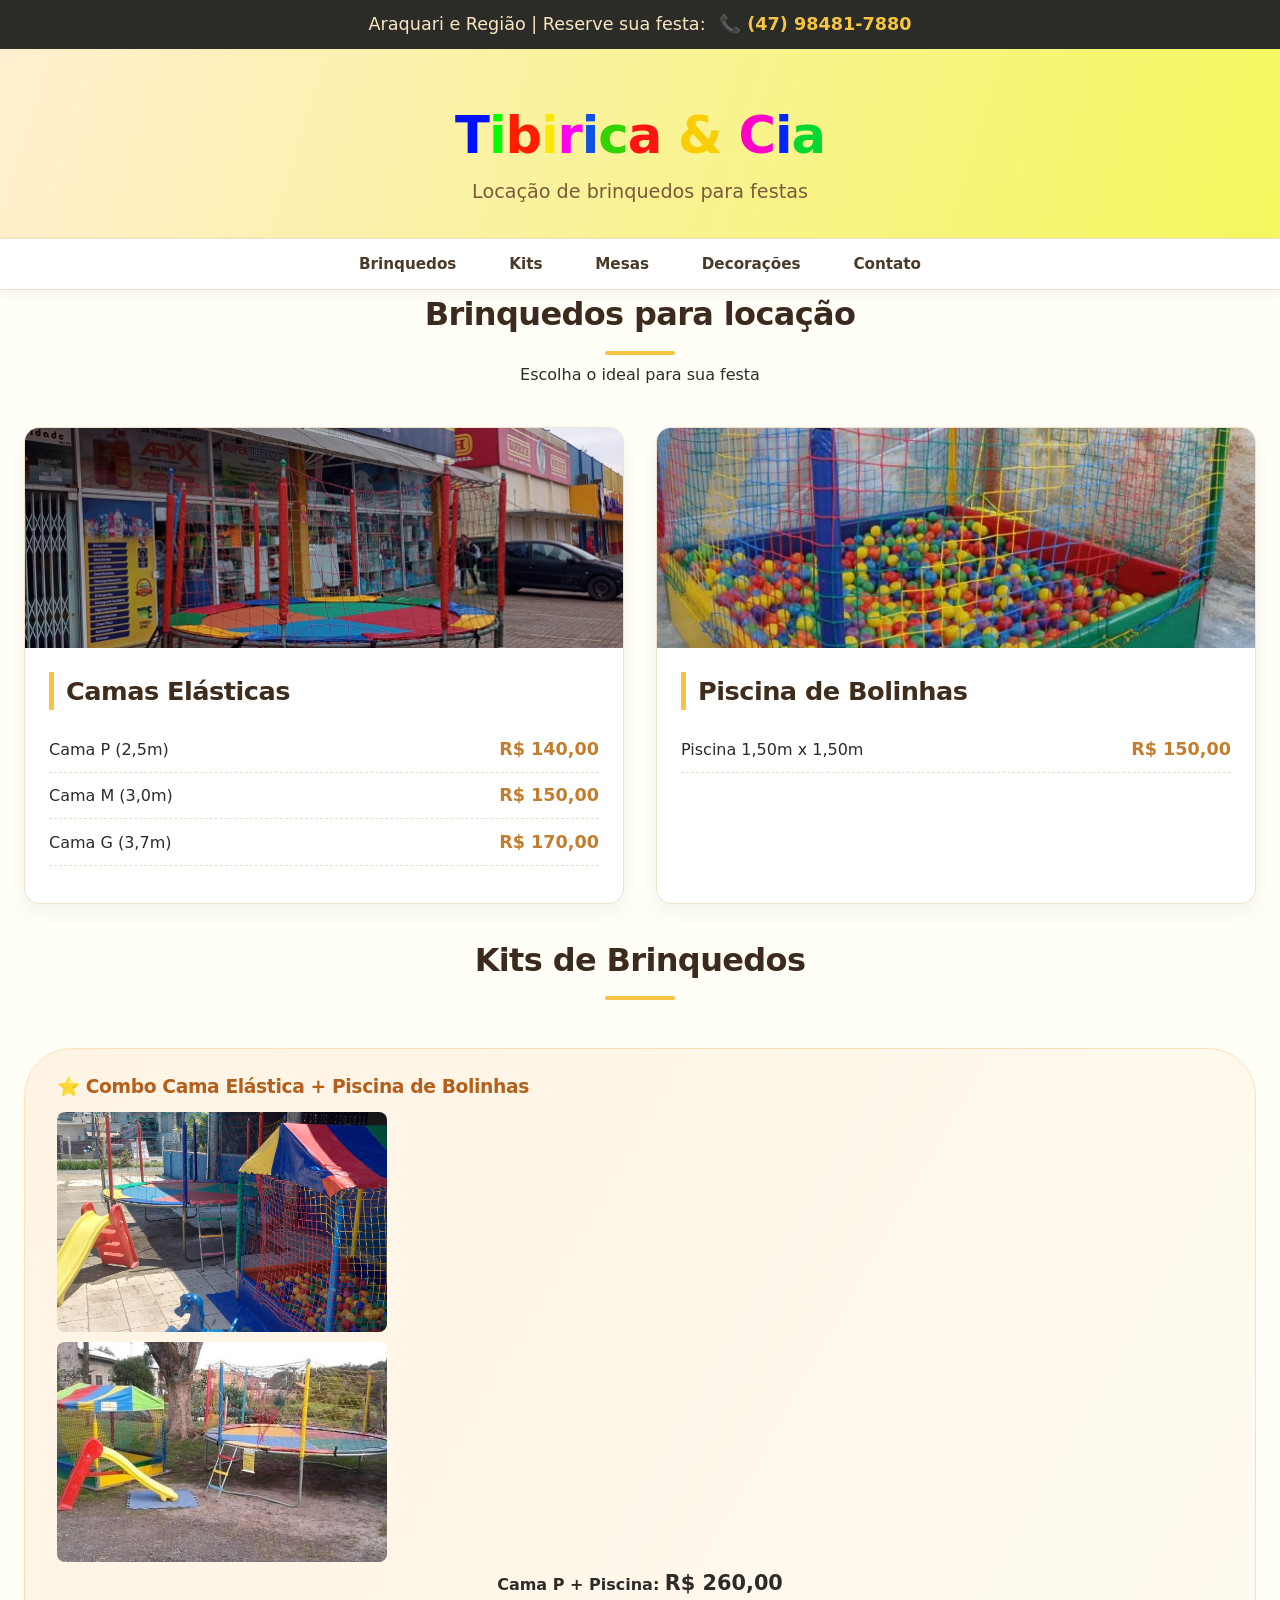
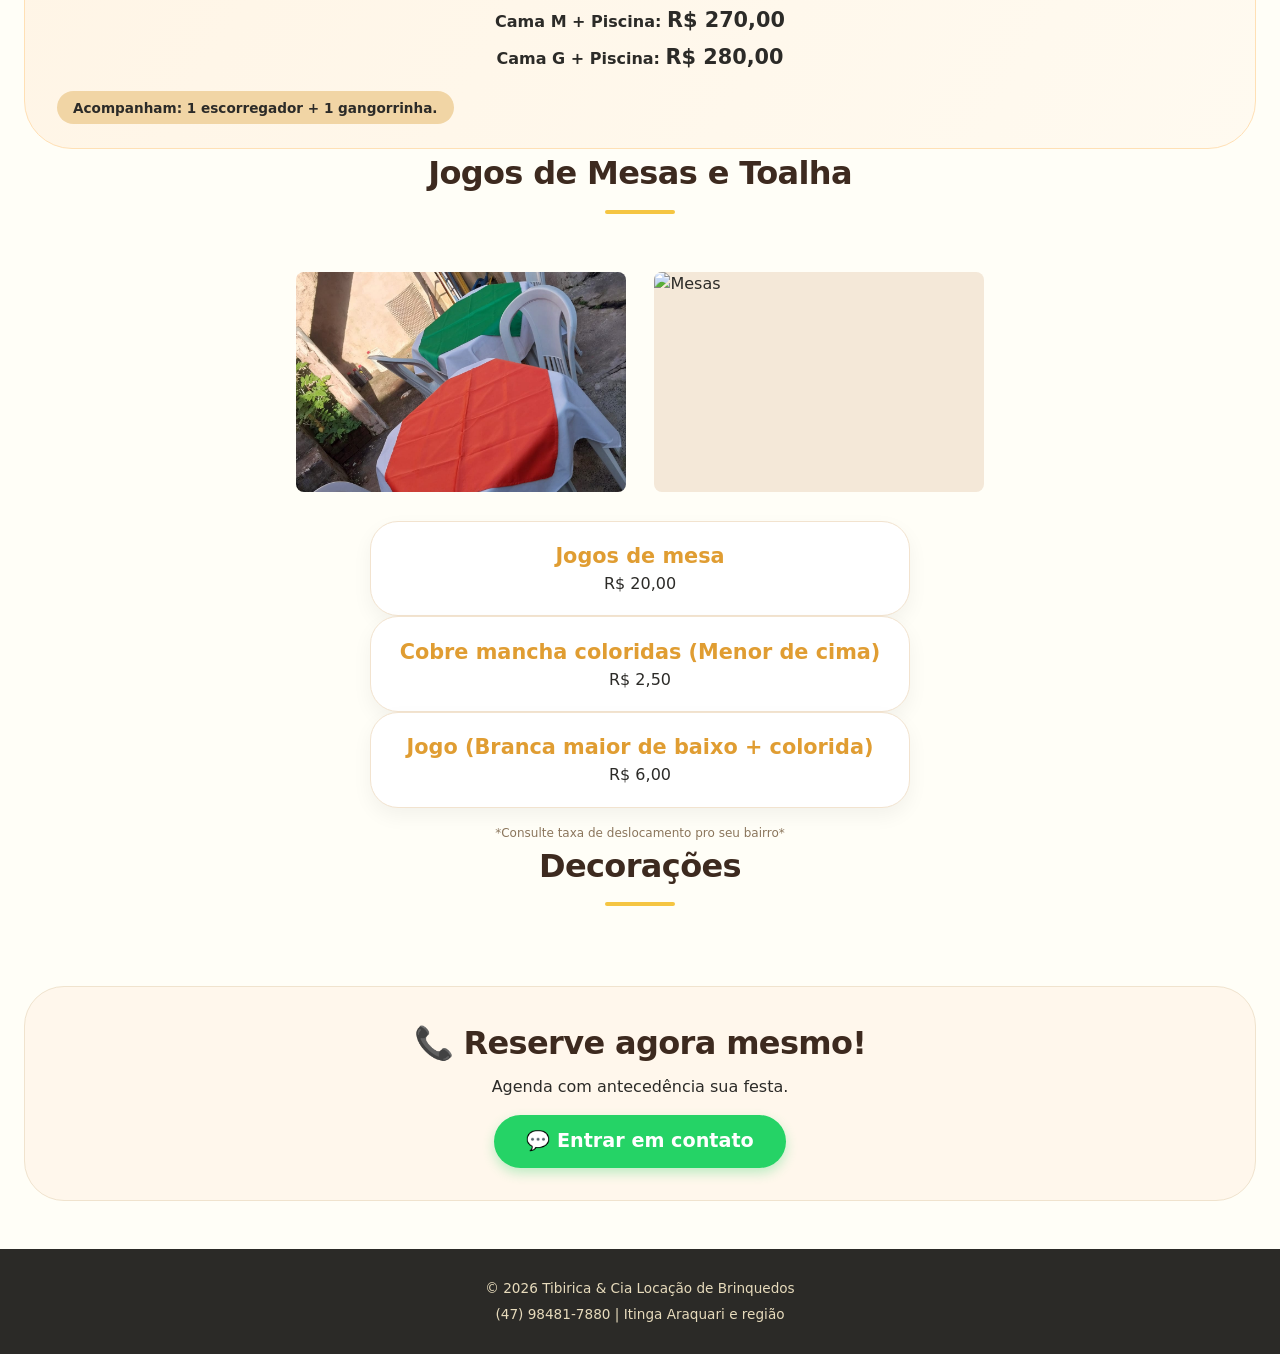
==== index.html @ ba5d0e10 "Add files via upload" ====
<!DOCTYPE html>
<html lang="pt-BR">
<head>
    <meta charset="UTF-8">
    <meta name="viewport" content="width=device-width, initial-scale=1.0, maximum-scale=1.0, user-scalable=yes">
    <title>Tibirica & Cia | Locação de Brinquedos para Festas</title>
    <link rel="stylesheet" href="./Style/style.css">
    <script src="./Script/script.js" defer></script>
</head>
<body>

<!-- BARRA DE CONTATO SUPERIOR -->
<div class="contact-strip">
    Araquari e Região | Reserve sua festa:
    <a href="https://wa.me/5547984817880?text=Olá!%20Gostaria%20de%20saber%20mais%20sobre%20a%20locação%20de%20brinquedos" target="_blank">
        📞 (47) 98481-7880
    </a>
</div>

<!-- HERO / CABEÇALHO PRINCIPAL -->
<header class="hero">
    <div class="container hero-content">
        <h1><span style="color:#0011ff">T</span><span style="color:#00ff00">i</span><span style="color:#ff1e00">b</span><span style="color:#ffe600">i</span><span style="color:#ff00f2">r</span><span style="color:#0f53e4">i</span><span style="color:#31d300">c</span><span style="color:#ff1414">a</span> <span style="color:#facd06">&</span> <span style="color:#ff00c8">C</span><span style="color:#0026ff">i</span><span style="color:#05d833">a</span></h1>
        <div class="hero-tagline">Locação de brinquedos para festas</div>
    </div>
</header>

<!-- NAVEGAÇÃO FIXA -->
<div class="sticky-nav">
    <div class="container">
        <ul class="nav-links">
            <li><a href="#brinquedos">Brinquedos</a></li>
            <li><a href="#kits">Kits</a></li>
            <li><a href="#mesas">Mesas</a></li>
            <li><a href="#decoracoes">Decorações</a></li>
            <li><a href="#contato">Contato</a></li>
        </ul>
    </div>
</div>
<main>
    <!-- SEÇÃO BRINQUEDOS (CAMAS + PISCINA) -->
    <section id="brinquedos">
        <div class="container">
            <div class="section-header">
                <h2>Brinquedos para locação</h2>
                <p>Escolha o ideal para sua festa</p>
            </div>

            <div class="grid-2cols">
                <!-- Card Camas Elásticas -->
                <div class="card">
                    <img class="card-img" src="./Img/cama_elastica01.jpeg"
                         alt="Cama elástica ilustração">
                    <div class="card-body">
                        <h3>Camas Elásticas</h3>
                        <ul class="price-list">
                            <li><span class="item-name">Cama P (2,5m)</span><span class="price">R$ 140,00</span></li>
                            <li><span class="item-name">Cama M (3,0m)</span><span class="price">R$ 150,00</span></li>
                            <li><span class="item-name">Cama G (3,7m)</span><span class="price">R$ 170,00</span></li>
                        </ul>
                    </div>
                </div>

                <!-- Card Piscina de Bolinhas -->
                <div class="card">
                    <img class="card-img" src="./Img/piscina_bolinha02.png" 
                         alt="Piscina de bolinhas">
                    <div class="card-body">
                        <h3>Piscina de Bolinhas</h3>
                        <ul class="price-list">
                            <li><span class="item-name">Piscina 1,50m x 1,50m</span><span class="price">R$ 150,00</span></li>
                        </ul>
                    </div>
                </div>
            </div>

        </div>
    </section>

    <!-- SEÇÃO KITS -->
    <section id="kits">
        <div class="container">
            <div class="section-header">
                <h2>Kits de Brinquedos</h2>
            </div>

            <div class="kit-special">
                <div class="flex-kit">
                    <div style="flex:2">

                        <h3 style="color:#b45f1b;">⭐ Combo Cama Elástica + Piscina de Bolinhas </h3>
                        <div class="kit-prices">

                            <img class="kit_img" src="./Img/kit01.jpeg" 
                         alt="Kit cama elástica e piscina de bolinhas" style="margin-top: 10px; border-radius: 8px;">
                   
                         <img class="kit_img" src="./Img/kit02.jpeg" 
                         alt="Kit cama elástica e piscina de bolinhas" style="margin-top: 10px; border-radius: 8px;">
                         <div style="flex:1; text-align: center;">


                            <p> Cama P + Piscina:</strong> <span style="font-size: 1.3rem;">R$ 260,00</p>
                            <p> Cama M + Piscina:</strong> <span style="font-size: 1.3rem;">R$ 270,00</p>
                            <p> Cama G + Piscina:</strong> <span style="font-size: 1.3rem;">R$ 280,00</p>
                        </div>
                        <div class="bonus-text" style="margin-top: 12px;">
                            Acompanham: 1 escorregador + 1 gangorrinha.
                        </div>

                    </div>
                </div>
            </div>
    </section>

    <!-- Jogos de mesa -->
     <section id="mesas">
        <div class="container">
            <div class="section-header">
                <h2> Jogos de Mesas e Toalha</h2>
            </div>
            <div class="deco-grid">
                 <img class="kit_img" src="./Img/mesa01.jpeg" 
                         alt="Mesas" style="margin-top: 10px; border-radius: 8px;">
                 <img class="kit_img" src="./Img/mesa00.png" 
                         alt="Mesas" style="margin-top: 10px; border-radius: 8px;">
<hr.>
                <div class="deco-card"><span>Jogos de mesa</span><br>R$ 20,00</div>
                <div class="deco-card"><span>Cobre mancha coloridas (Menor de cima)</span><br>R$ 2,50</div>
                <div class="deco-card"><span>Jogo (Branca maior de baixo + colorida)</span><br>R$ 6,00</div>

            </div>
            <div class="small-note" style="text-align: center; margin-top: 1rem;">*Consulte taxa de deslocamento pro seu bairro*</div>
        </div>
    </section>

    <!-- SEÇÃO DECORAÇÕES -->
    <section id="decoracoes">
        <div class="container">
            <div class="section-header">
                <h2> Decorações</h2>

            </div>
            <div class="deco-grid">


    </section>

    <!-- SEÇÃO CONTATO E WHATSAPP -->


    <section id="contato">
        <div class="container">
            <div class="contact-section">
                <h2 style="margin-bottom: 0.5rem;">📞 Reserve agora mesmo!</h2>
                <p>Agenda com antecedência sua festa.</p>
                <a href="https://wa.me/5547984817880?text=Olá!%20Gostaria%20de%20um%20orçamento%20para%20locação%20de%20brinquedos%20(Tibirica%20%26%20Cia)" class="whatsapp-btn" target="_blank">
                    💬 Entrar em contato
                </a>
            </div>
        </div>
    </section>
</main>

<footer>
    <p>© 2026 Tibirica & Cia Locação de Brinquedos</p>
    <p style="margin-top: 6px;"> (47) 98481-7880 |  Itinga Araquari e região</p>
</footer>

</body>
</html>
---- Style/style.css ----
/* ========== RESET & BASE ========== */
        * {
            margin: 0;
            padding: 0;
            box-sizing: border-box;
        }

        body {
            font-family: 'Segoe UI', 'Poppins', system-ui, -apple-system, 'Roboto', sans-serif;
            background-color: #fffef7;
            color: #2c2b28;
            line-height: 1.5;
            scroll-behavior: smooth;
        }

        /* ========== VARIÁVEIS ========== */
        :root {
            --primary: #f5c542;
            --primary-dark: #e0b02e;
            --primary-soft: #fff1cf;
            --text-dark: #2e241f;
            --text-muted: #5c4e3d;
            --bg-card: #ffffff;
            --border-light: #f0e3ce;
            --shadow-sm: 0 8px 20px rgba(0, 0, 0, 0.05);
            --shadow-hover: 0 20px 30px -12px rgba(0, 0, 0, 0.15);
            --transition: all 0.25s ease;
        }

        /* ========== TYPOGRAPHY ========== */
        h1, h2, h3 {
            font-weight: 700;
            letter-spacing: -0.02em;
        }

        h1 {
            font-size: 3rem;
            margin-bottom: 0.5rem;
        }

        h2 {
            font-size: 2rem;
            color: #3d2a1f;
            margin-bottom: 1.5rem;
            position: relative;
            display: inline-block;
        }

        .section-header {
            text-align: center;
            margin-bottom: 2.5rem;
        }

        .section-header h2 {
            margin-bottom: 0.5rem;
        }

        .section-header h2::after {
            content: '';
            display: block;
            width: 70px;
            height: 4px;
            background: var(--primary);
            margin: 0.8rem auto 0;
            border-radius: 4px;
        }

        /* ========== LAYOUT ========== */
        .container {
            max-width: 1280px;
            margin: 0 auto;
            padding: 0 24px;
        }

        /* ========== HEADER ========== */
        .hero {
            background: linear-gradient(107deg, #ffefcf 0%, #f4f75d 100%);
            padding: 3rem 0 2rem;
            border-bottom: 1px solid var(--border-light);
            text-align: center;
        }

        .hero-content h1 {
            font-size: 3.2rem;
            margin-bottom: 0.25rem;
        }

        .hero-tagline {
            font-size: 1.2rem;
            color: #7a5a3a;
            font-weight: 500;
            margin-top: 0.25rem;
        }

        .contact-strip {
            background: #2b2b28;
            color: #f9e7c2;
            padding: 0.7rem 0;
            text-align: center;
            font-weight: 500;
            font-size: 1.1rem;
        }

        .contact-strip a {
            color: var(--primary);
            text-decoration: none;
            font-weight: bold;
            margin-left: 8px;
        }

        .contact-strip a:hover {
            text-decoration: underline;
        }

        /* ========== NAVEGATION ========== */
        .sticky-nav {
            position: sticky;
            top: 0;
            z-index: 1000;
            background: white;
            box-shadow: 0 4px 12px rgba(0, 0, 0, 0.05);
            border-bottom: 1px solid var(--border-light);
        }

        .nav-links {
            display: flex;
            justify-content: center;
            flex-wrap: wrap;
            gap: 0.5rem;
            list-style: none;
            padding: 0.8rem 0;
        }

        .nav-links a {
            text-decoration: none;
            font-weight: 600;
            padding: 0.5rem 1.4rem;
            border-radius: 40px;
            background: transparent;
            color: #4a3a2a;
            transition: var(--transition);
            font-size: 0.95rem;
        }

        .nav-links a:hover {
            background: var(--primary-soft);
            color: #a85f1a;
        }

        /* ========== CARDS E GRIDS ========== */
        .grid-2cols {
            display: grid;
            grid-template-columns: repeat(auto-fit, minmax(320px, 1fr));
            gap: 2rem;
            margin-bottom: 2rem;
        }

        .card {
            background: var(--bg-card);
            border-radius: 15px;
            overflow: hidden;
            box-shadow: var(--shadow-sm);
            transition: var(--transition);
            border: 1px solid var(--border-light);
        }

        .card:hover {
            transform: translateY(-5px);
            box-shadow: var(--shadow-hover);
        }

        .card-img {
            width: 100%;
            height: 220px;
            object-fit: cover;
            background: #f4e8d8;
            display: block;
        }
            .kit_img {
            width: 330px;
            height: 220px;
            object-fit: cover;
            background: #f4e8d8;
            display: block;
        }

        .card-body {
            padding: 1.5rem;
        }

        .card-body h3 {
            font-size: 1.6rem;
            margin-bottom: 1rem;
            color: #3f2c1c;
            border-left: 5px solid var(--primary);
            padding-left: 12px;
        }

        .price-list {
            list-style: none;
            margin: 1rem 0 0.8rem;
        }

        .price-list li {
            display: flex;
            justify-content: space-between;
            align-items: baseline;
            padding: 0.6rem 0;
            border-bottom: 1px dashed #eedfcb;
            font-weight: 500;
        }

        .price-list .item-name {
            font-size: 1rem;
        }

        .price-list .price {
            font-weight: 700;
            color: #c27e2e;
            font-size: 1.1rem;
        }

        .badge-kit {
            background: #fef0db;
            padding: 0.8rem;
            border-radius: 20px;
            margin-top: 1rem;
            font-size: 0.9rem;
            color: #aa6f2c;
            font-weight: 600;
            text-align: center;
            border-left: 3px solid var(--primary);
        }

        .small-note {
            font-size: 0.75rem;
            color: #8b765c;
            margin-top: 0.5rem;
            text-align: center;
        }

        .table-accessory {
            background: #fef9ef;
            border-radius: 24px;
            padding: 1rem 1.5rem;
            margin-top: 1rem;
        }

        .accessory-item {
            display: flex;
            justify-content: space-between;
            padding: 0.5rem 0;
        }

        hr {
            margin: 1rem 0;
            border-color: #f0e2cf;
        }

        /* seção de decoração */
        .deco-grid {
            display: flex;
            flex-wrap: wrap;
            gap: 1.8rem;
            justify-content: center;
        }
        .deco-card {
            background: white;
            border-radius: 28px;
            padding: 1.2rem 1.8rem;
            flex: 1;
            min-width: 200px;
            box-shadow: var(--shadow-sm);
            border: 1px solid #f2e3cf;
            text-align: center;
        }
        .deco-card span {
            font-weight: 700;
            font-size: 1.3rem;
            color: #e09d32;
        }

        /* ========== SEÇÃO KIT DESTAQUE ========== */
        .kit-special {
            background: linear-gradient(120deg, #fff4e4, #fffaf0);
            border-radius: 48px;
            padding: 1.5rem 2rem;
            margin-top: 1rem;
            border: 1px solid #ffe0b5;
        }

        .flex-kit {
            display: flex;
            flex-wrap: wrap;
            justify-content: space-between;
            align-items: center;
            gap: 1rem;
        }

        .kit-prices p {
            font-weight: 600;
            margin: 6px 0;
        }

        .bonus-text {
            background: #f1d5a5;
            border-radius: 40px;
            padding: 0.4rem 1rem;
            display: inline-block;
            font-weight: 600;
            font-size: 0.85rem;
        }

        /* ========== CONTATO ========== */
        .contact-section {
            background: #fff7ec;
            border-radius: 40px;
            padding: 2rem;
            text-align: center;
            margin-top: 2rem;
            margin-bottom: 2rem;
            border: 1px solid var(--border-light);
        }
        .whatsapp-btn {
            display: inline-flex;
            align-items: center;
            gap: 12px;
            background: #25D366;
            color: white;
            padding: 12px 32px;
            border-radius: 60px;
            text-decoration: none;
            font-weight: bold;
            font-size: 1.2rem;
            margin-top: 1rem;
            transition: 0.2s;
            box-shadow: 0 5px 12px rgba(37,211,102,0.3);
        }
        .whatsapp-btn:hover {
            background: #1da85c;
            transform: scale(1.02);
        }
        /* ========== FOOTER ========== */
        footer {
            background: #2b2a27;
            color: #e7dbbc;
            text-align: center;
            padding: 1.8rem;
            margin-top: 3rem;
            font-size: 0.85rem;
        }

        /* ========== RESPONSIVO ========== */
        @media (max-width: 760px) {
            .hero-content h1 {
                font-size: 2.2rem;
            }
            .container {
                padding: 0 18px;
            }
            .nav-links a {
                padding: 0.4rem 1rem;
                font-size: 0.85rem;
            }
            .card-body h3 {
                font-size: 1.4rem;
            }
            .flex-kit {
                flex-direction: column;
                align-items: flex-start;
            }
        }
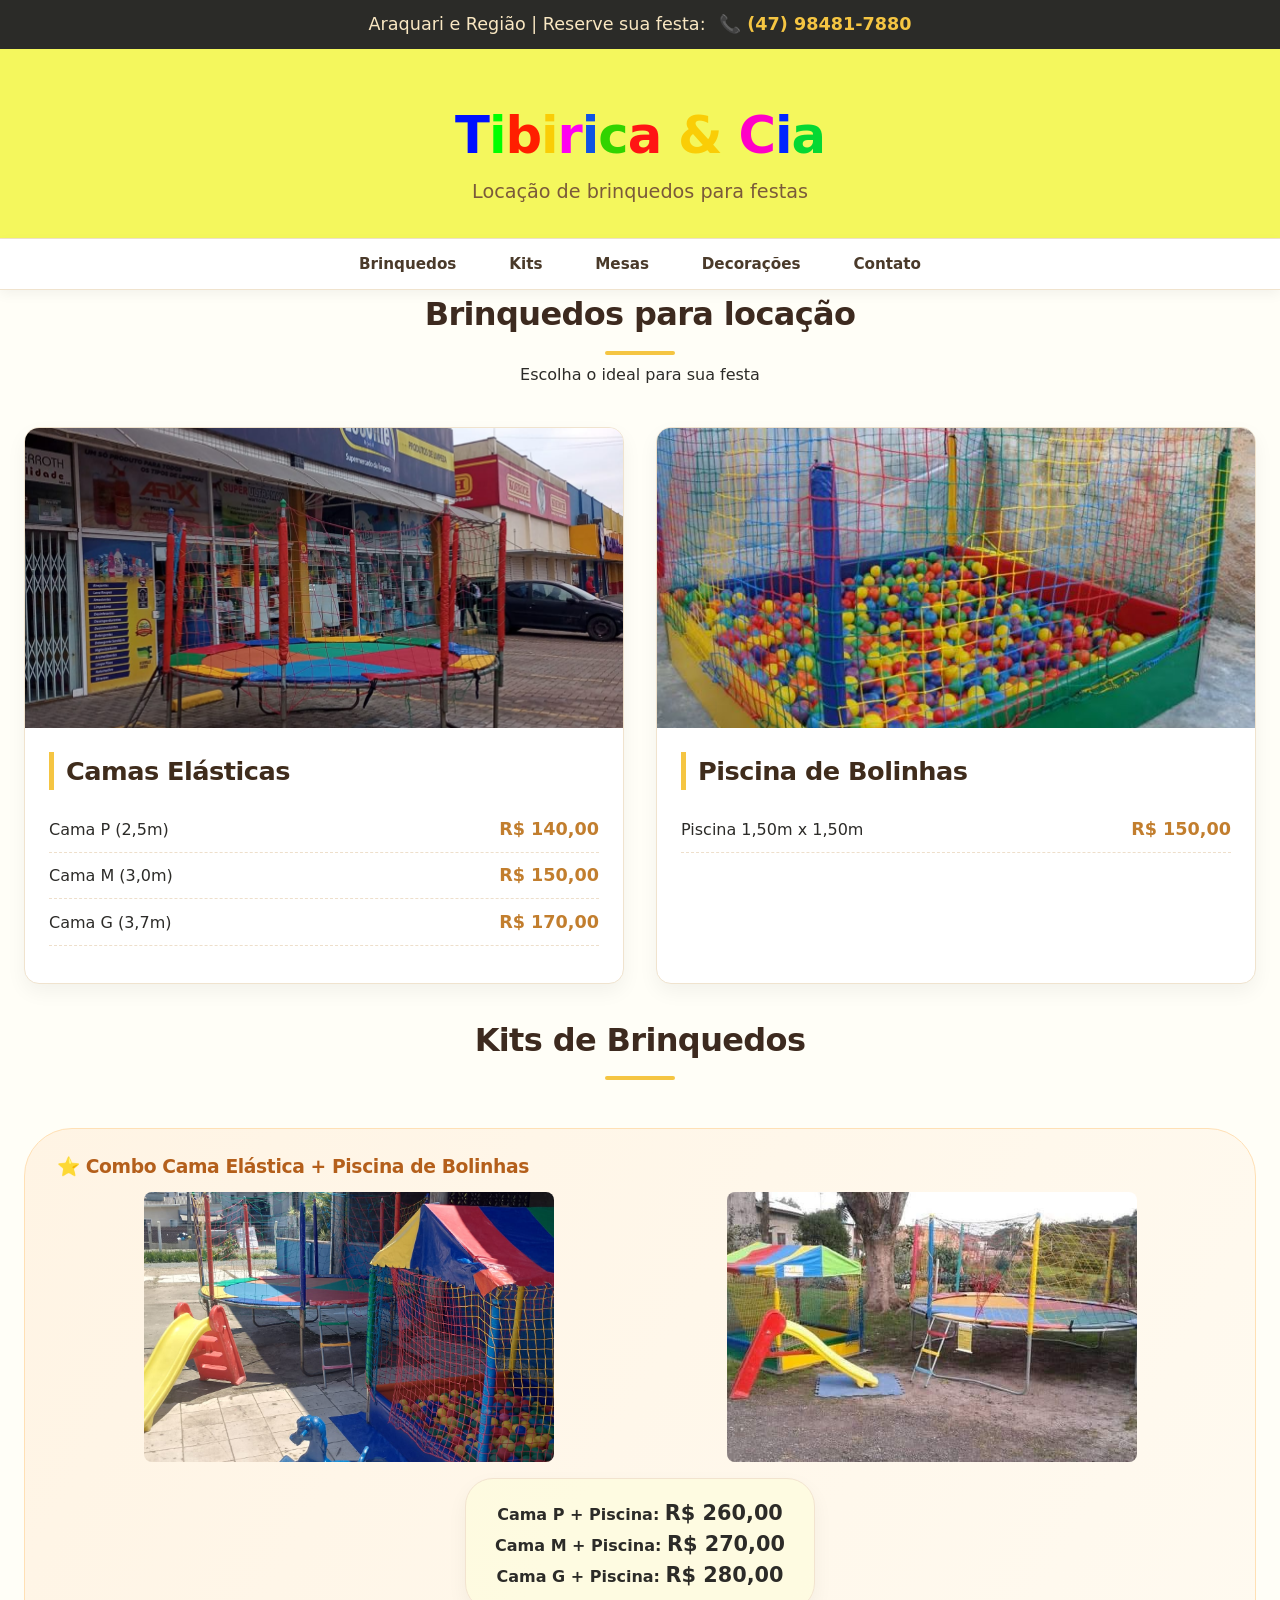
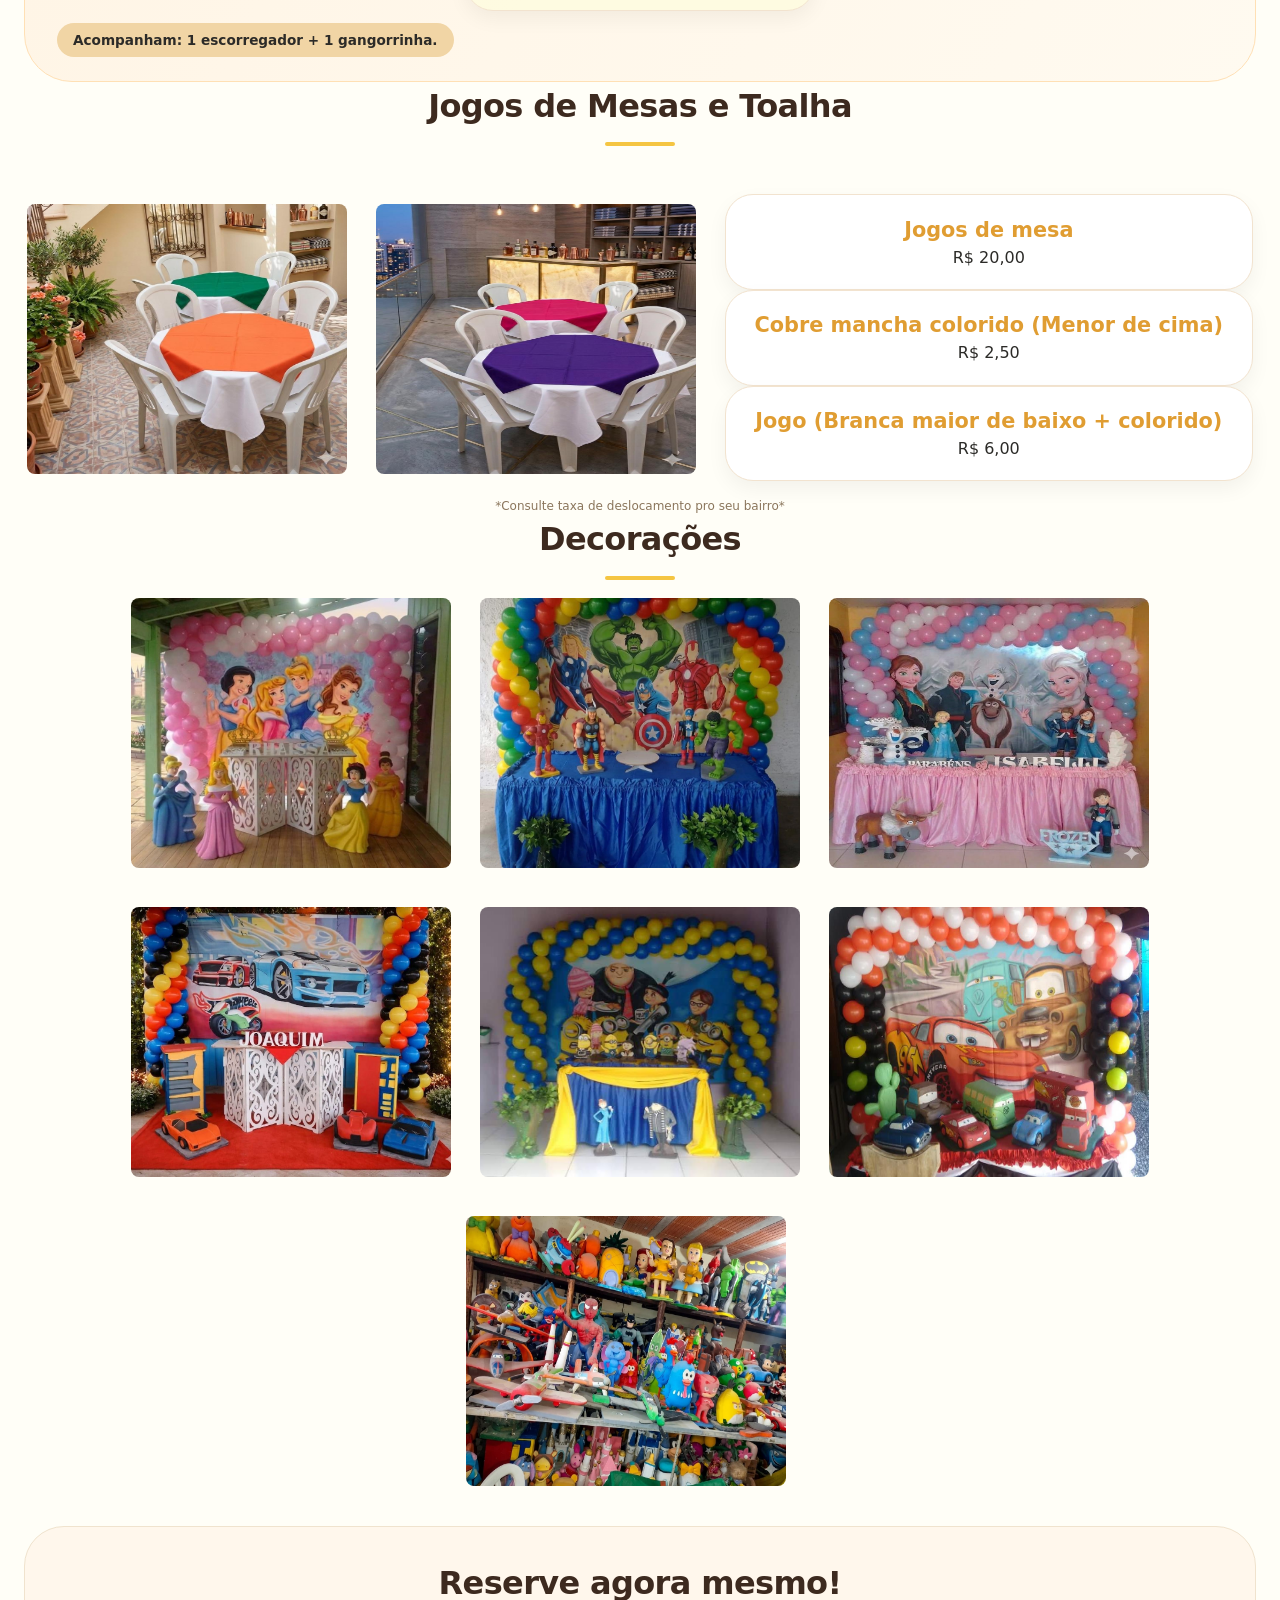
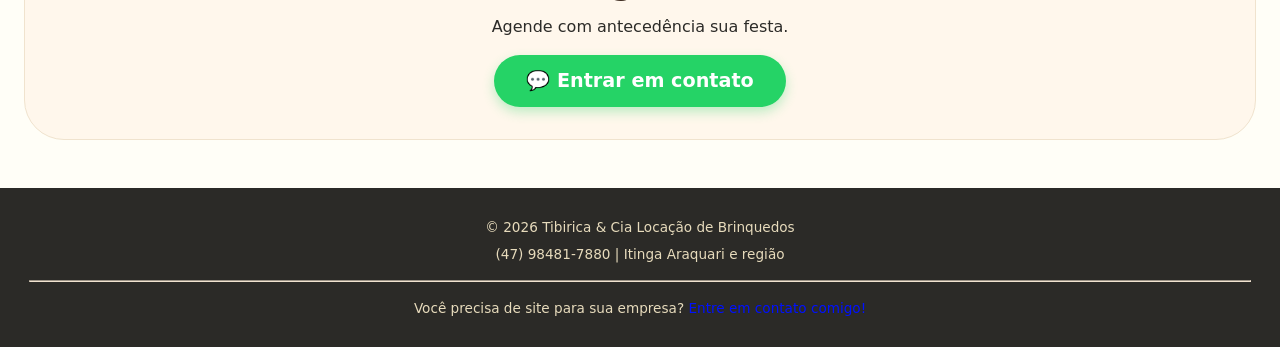
==== commit 462fe7b5: "Add files via upload" ====
--- a/index.html
+++ b/index.html
@@ -20,7 +20,7 @@
 <!-- HERO / CABEÇALHO PRINCIPAL -->
 <header class="hero">
     <div class="container hero-content">
-        <h1><span style="color:#0011ff">T</span><span style="color:#00ff00">i</span><span style="color:#ff1e00">b</span><span style="color:#ffe600">i</span><span style="color:#ff00f2">r</span><span style="color:#0f53e4">i</span><span style="color:#31d300">c</span><span style="color:#ff1414">a</span> <span style="color:#facd06">&</span> <span style="color:#ff00c8">C</span><span style="color:#0026ff">i</span><span style="color:#05d833">a</span></h1>
+        <h1><span style="color:#0011ff">T</span><span style="color:#00ff00">i</span><span style="color:#ff1e00">b</span><span style="color:#facd06">i</span><span style="color:#ff00f2">r</span><span style="color:#0f53e4">i</span><span style="color:#31d300">c</span><span style="color:#ff1414">a</span> <span style="color:#facd06">&</span> <span style="color:#ff00c8">C</span><span style="color:#0026ff">i</span><span style="color:#05d833">a</span></h1>
         <div class="hero-tagline">Locação de brinquedos para festas</div>
     </div>
 </header>
@@ -38,7 +38,7 @@
     </div>
 </div>
 <main>
-    <!-- SEÇÃO BRINQUEDOS (CAMAS + PISCINA) -->
+    <!-- SEÇÃO BRINQUEDOS (CAMAS) -->
     <section id="brinquedos">
         <div class="container">
             <div class="section-header">
@@ -91,17 +91,17 @@
                         <h3 style="color:#b45f1b;">⭐ Combo Cama Elástica + Piscina de Bolinhas </h3>
                         <div class="kit-prices">
 
-                            <img class="kit_img" src="./Img/kit01.jpeg" 
+                            <img class="kit_img2" src="./Img/kit01.jpeg" 
                          alt="Kit cama elástica e piscina de bolinhas" style="margin-top: 10px; border-radius: 8px;">
-                   
-                         <img class="kit_img" src="./Img/kit02.jpeg" 
+                         
+                         <img class="kit_img2" src="./Img/kit02.jpeg" 
                          alt="Kit cama elástica e piscina de bolinhas" style="margin-top: 10px; border-radius: 8px;">
-                         <div style="flex:1; text-align: center;">
+                        
 
 
-                            <p> Cama P + Piscina:</strong> <span style="font-size: 1.3rem;">R$ 260,00</p>
-                            <p> Cama M + Piscina:</strong> <span style="font-size: 1.3rem;">R$ 270,00</p>
-                            <p> Cama G + Piscina:</strong> <span style="font-size: 1.3rem;">R$ 280,00</p>
+                        <div class="deco-card2"> <p> Cama P + Piscina:</strong> <span style="font-size: 1.3rem;">R$ 260,00</p>
+                        <p> Cama M + Piscina:</strong> <span style="font-size: 1.3rem;">R$ 270,00</p>
+                        <p> Cama G + Piscina:</strong> <span style="font-size: 1.3rem;">R$ 280,00</p></div>
                         </div>
                         <div class="bonus-text" style="margin-top: 12px;">
                             Acompanham: 1 escorregador + 1 gangorrinha.
@@ -119,14 +119,15 @@
                 <h2> Jogos de Mesas e Toalha</h2>
             </div>
             <div class="deco-grid">
-                 <img class="kit_img" src="./Img/mesa01.jpeg" 
+
+                 <img class="kit_img" src="./Img/mesa03.jpeg" 
                          alt="Mesas" style="margin-top: 10px; border-radius: 8px;">
-                 <img class="kit_img" src="./Img/mesa00.png" 
+                 <img class="kit_img" src="./Img/mesa04.jpeg" 
                          alt="Mesas" style="margin-top: 10px; border-radius: 8px;">
 <hr.>
                 <div class="deco-card"><span>Jogos de mesa</span><br>R$ 20,00</div>
-                <div class="deco-card"><span>Cobre mancha coloridas (Menor de cima)</span><br>R$ 2,50</div>
-                <div class="deco-card"><span>Jogo (Branca maior de baixo + colorida)</span><br>R$ 6,00</div>
+                <div class="deco-card"><span>Cobre mancha colorido (Menor de cima)</span><br>R$ 2,50</div>
+                <div class="deco-card"><span>Jogo (Branca maior de baixo + colorido)</span><br>R$ 6,00</div>
 
             </div>
             <div class="small-note" style="text-align: center; margin-top: 1rem;">*Consulte taxa de deslocamento pro seu bairro*</div>
@@ -138,6 +139,25 @@
         <div class="container">
             <div class="section-header">
                 <h2> Decorações</h2>
+
+            <div class="deco-grid">
+                 <img class="kit_img" src="./Img/decoracao01.jpeg" 
+                         alt="decoracao" style="margin-top: 10px; border-radius: 8px;">
+                 <img class="kit_img" src="./Img/decoracao02.jpeg" 
+                         alt="decoracao" style="margin-top: 10px; border-radius: 8px;">
+                <img class="kit_img" src="./Img/decoracao03.jpeg" 
+                         alt="decoracao" style="margin-top: 10px; border-radius: 8px;">
+                <img class="kit_img" src="./Img/decoracao04.jpeg" 
+                         alt="decoracao" style="margin-top: 10px; border-radius: 8px;">
+                <img class="kit_img" src="./Img/decoracao05.jpeg" 
+                         alt="decoracao" style="margin-top: 10px; border-radius: 8px;">
+                <img class="kit_img" src="./Img/decoracao07.jpeg" 
+                         alt="decoracao" style="margin-top: 10px; border-radius: 8px;">
+                <img class="kit_img" src="./Img/decoracao06.jpeg" 
+                         alt="decoracao" style="margin-top: 10px; border-radius: 8px;">
+                         
+                         
+<hr.>
 
             </div>
             <div class="deco-grid">
@@ -151,8 +171,8 @@
     <section id="contato">
         <div class="container">
             <div class="contact-section">
-                <h2 style="margin-bottom: 0.5rem;">📞 Reserve agora mesmo!</h2>
-                <p>Agenda com antecedência sua festa.</p>
+                <h2 style="margin-bottom: 0.5rem;"> Reserve agora mesmo!</h2>
+                <p>Agende com antecedência sua festa.</p>
                 <a href="https://wa.me/5547984817880?text=Olá!%20Gostaria%20de%20um%20orçamento%20para%20locação%20de%20brinquedos%20(Tibirica%20%26%20Cia)" class="whatsapp-btn" target="_blank">
                     💬 Entrar em contato
                 </a>
@@ -164,6 +184,8 @@
 <footer>
     <p>© 2026 Tibirica & Cia Locação de Brinquedos</p>
     <p style="margin-top: 6px;"> (47) 98481-7880 |  Itinga Araquari e região</p>
+    <hr>
+    <p style="margin-top: 6px;"> Você precisa de site para sua empresa? <a href="https://www.linkedin.com/in/davi-santana-0770b8406" target="_blank" style="color: #0011ff; text-decoration: none;">Entre em contato comigo!</a></p> 
 </footer>
 
 </body>
--- a/Style/style.css
+++ b/Style/style.css
@@ -75,7 +75,7 @@
 
         /* ========== HEADER ========== */
         .hero {
-            background: linear-gradient(107deg, #ffefcf 0%, #f4f75d 100%);
+            background: linear-gradient(107deg, #f4f75d 0%, #f4f75d 100%);
             padding: 3rem 0 2rem;
             border-bottom: 1px solid var(--border-light);
             text-align: center;
@@ -172,19 +172,36 @@
 
         .card-img {
             width: 100%;
-            height: 220px;
+            height: 300px;
             object-fit: cover;
             background: #f4e8d8;
             display: block;
         }
             .kit_img {
-            width: 330px;
-            height: 220px;
+            width: 320px;
+            height: 270px;
+            background: #f4e8d8;
+
+        }
+
+            .kit_img2  {
+            width: 320px;
+            height: 270px;
+            background: #f4e8d8;
             object-fit: cover;
             background: #f4e8d8;
             display: block;
         }
-
+@media (max-width: 760px) {
+             .kit_img2 {
+            width: 200px;
+            height: 80%;
+        }
+    .kit_img {
+            width: 160px;
+            height: 160px;
+        }
+    }
         .card-body {
             padding: 1.5rem;
         }
@@ -264,6 +281,7 @@
             flex-wrap: wrap;
             gap: 1.8rem;
             justify-content: center;
+            position: relative;
         }
         .deco-card {
             background: white;
@@ -275,6 +293,18 @@
             border: 1px solid #f2e3cf;
             text-align: center;
         }
+   .deco-card2 {
+        background: rgba(254, 255, 217, 0.521);
+        border-radius: 28px;
+        padding: 1.2rem 1.8rem;
+        width: fit-content;
+        margin: 1rem auto 0;
+        box-shadow: var(--shadow-sm);
+        border: 1px solid #f2e3cf;
+        text-align: center;
+        grid-column: 1 / -1;
+        }
+
         .deco-card span {
             font-weight: 700;
             font-size: 1.3rem;
@@ -295,12 +325,26 @@
             flex-wrap: wrap;
             justify-content: space-between;
             align-items: center;
-            gap: 1rem;
+        }
+
+        .kit-prices {
+            display: grid;
+            grid-template-columns: repeat(2, 3fr);
+            justify-items: center;
+            align-items: center;
+            width: 100%;
+        }
+
+        .kit-prices img {
+            width: 100%;
+            max-width: 410px;
         }
 
         .kit-prices p {
+            grid-column: 1 / -1;
             font-weight: 600;
-            margin: 6px 0;
+
+            text-align: center;
         }
 
         .bonus-text {
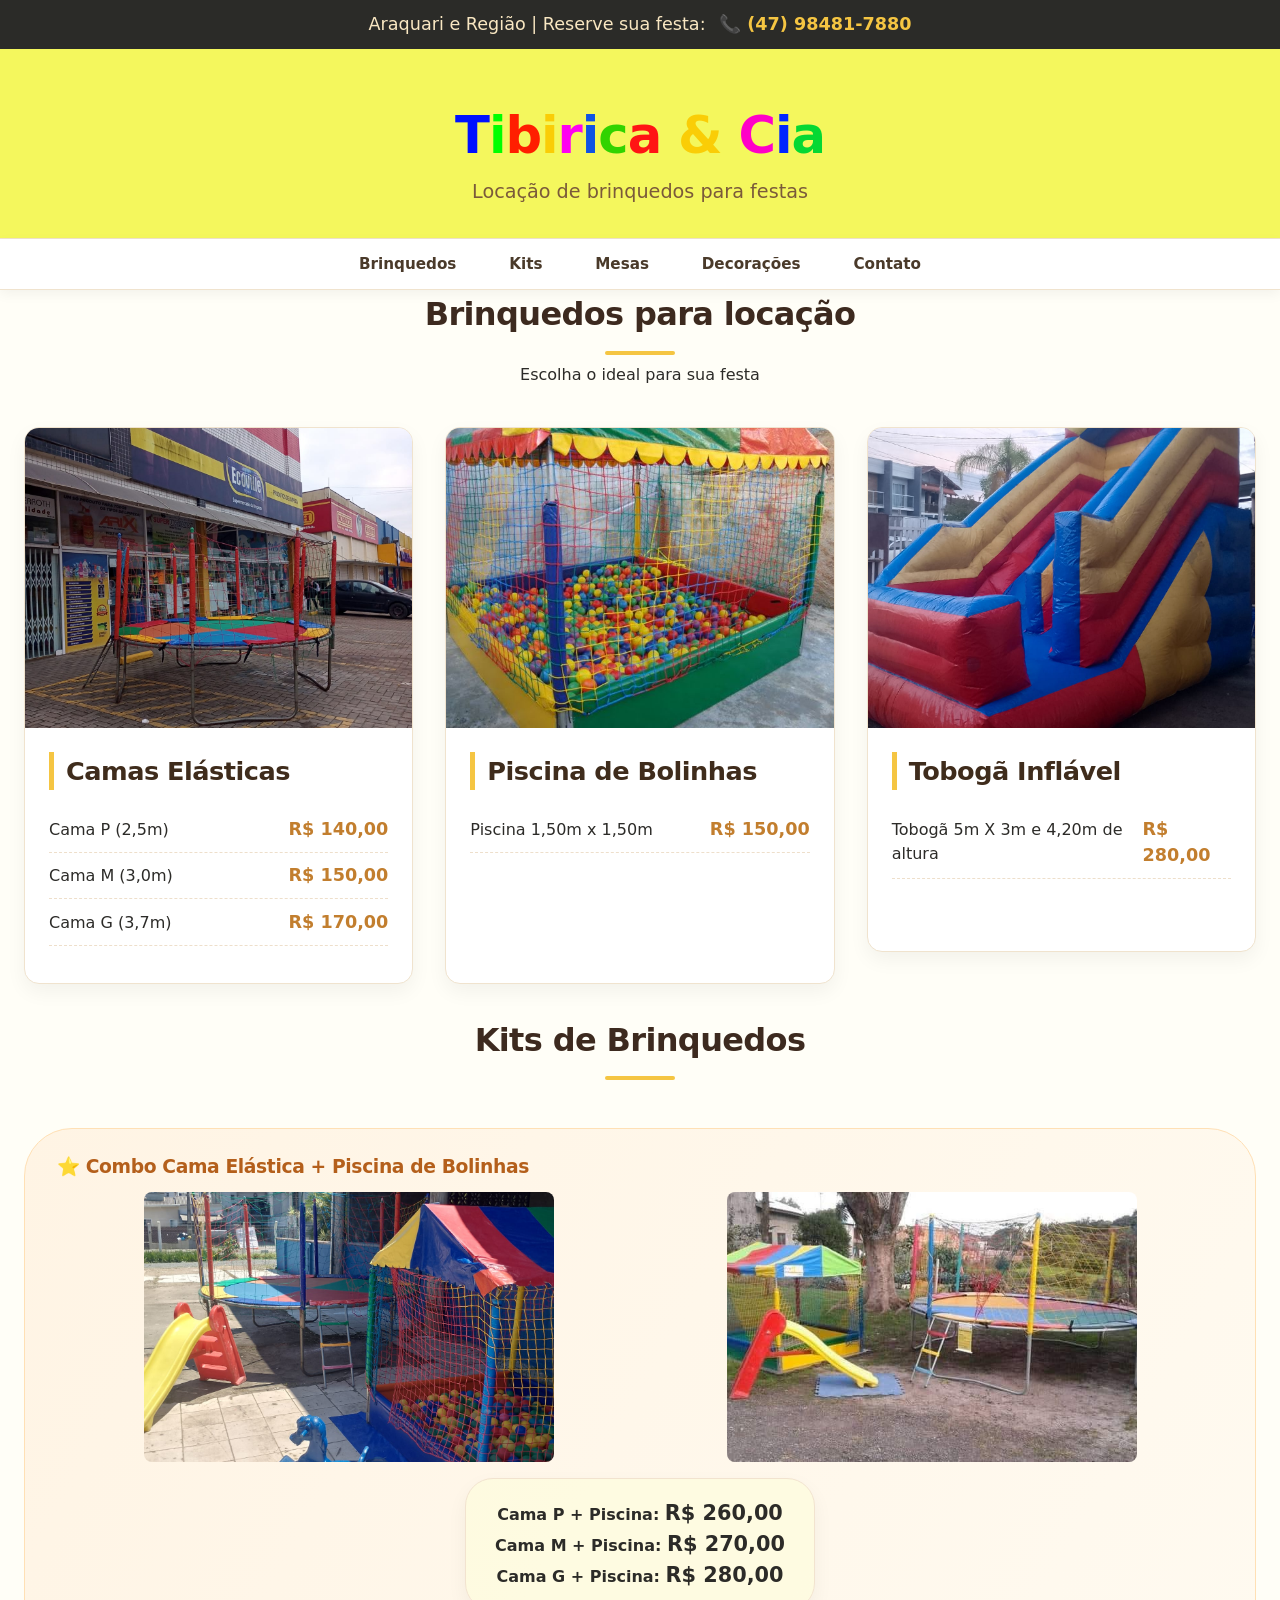
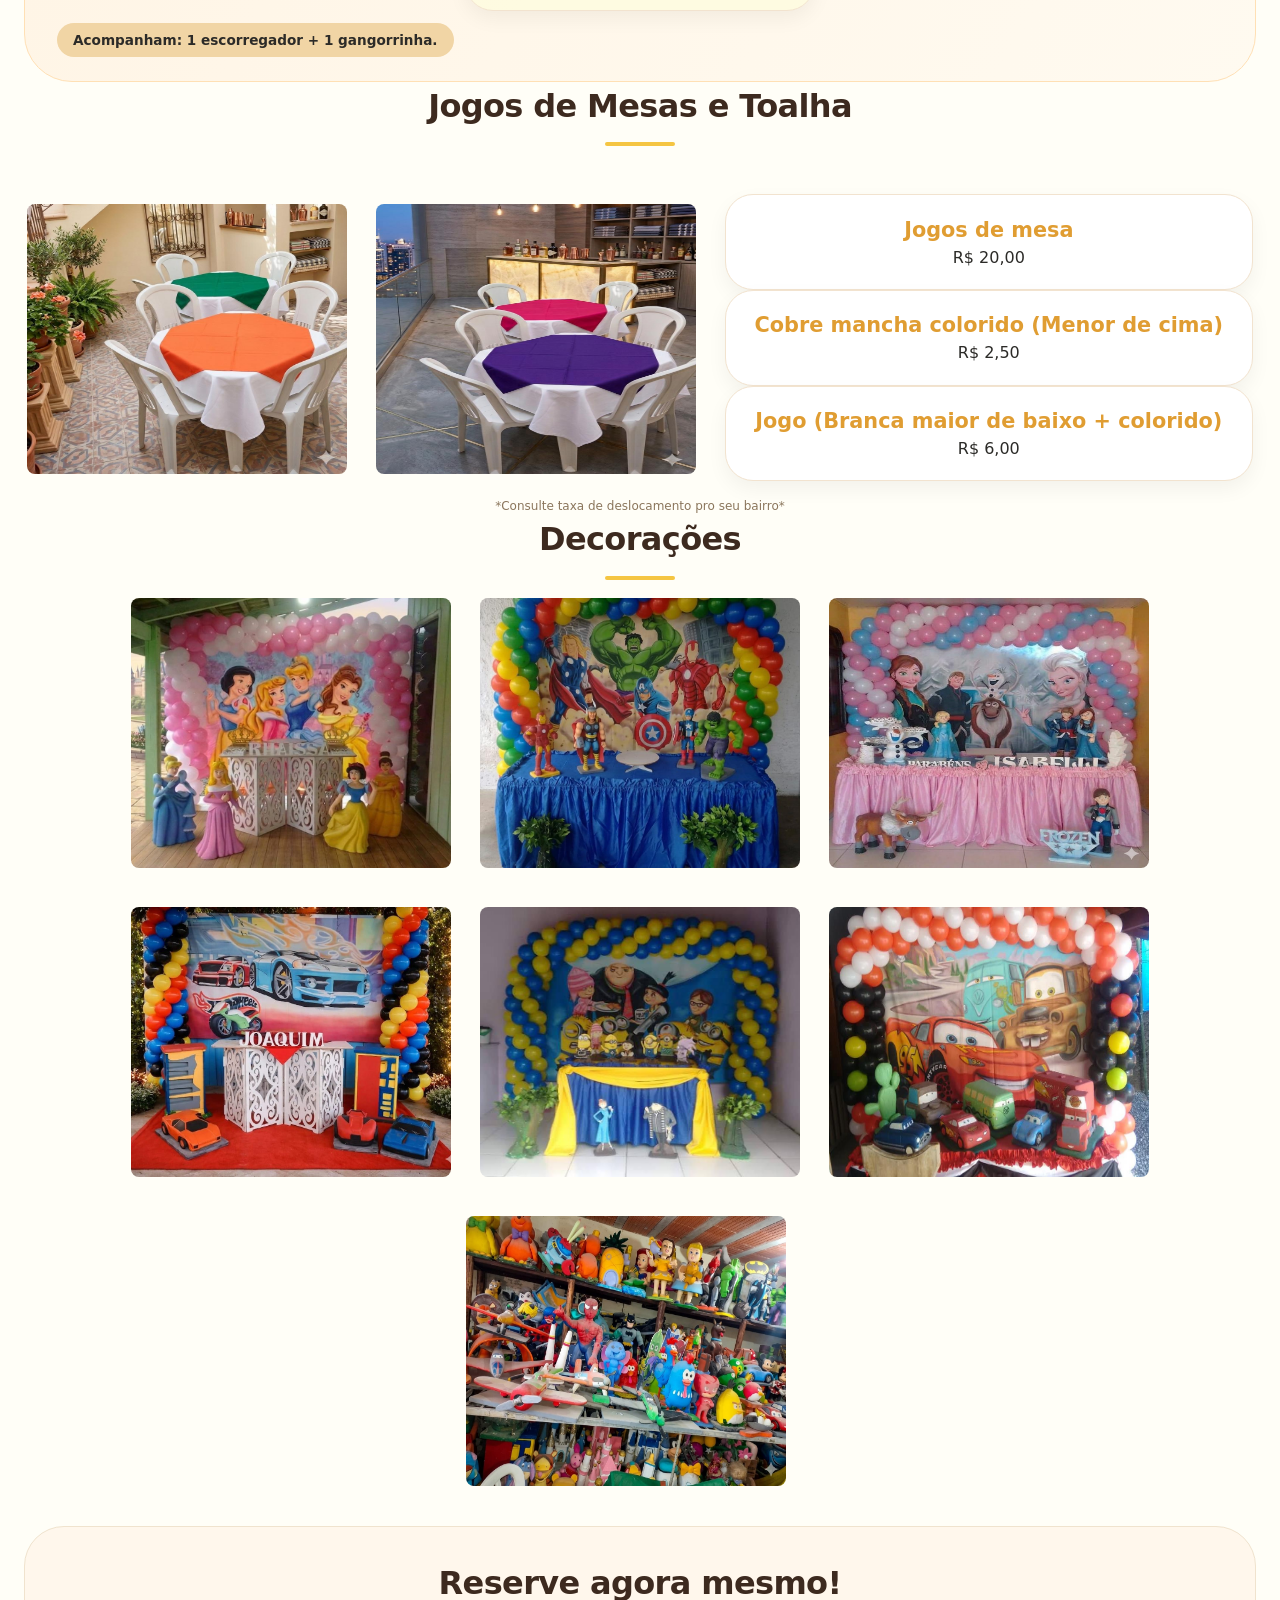
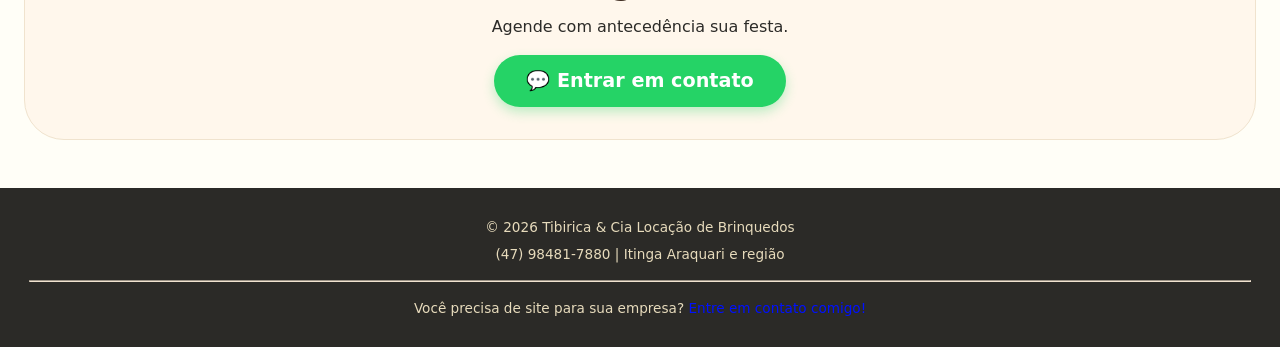
==== commit 7e18e84b: "Add files via upload" ====
--- a/index.html
+++ b/index.html
@@ -72,9 +72,20 @@
                         </ul>
                     </div>
                 </div>
-            </div>
-
-        </div>
+            <div class="grid-2cols">
+            <!-- Card Tobogã -->
+                <div class="card">
+                    <img class="card-img" src="./Img/toboga01.jpeg" 
+                         alt="Tobogã Inflável">
+                    <div class="card-body">
+                        <h3>Tobogã Inflável</h3>
+                        <ul class="price-list">
+                            <li><span class="item-name">Tobogã 5m X 3m e 4,20m de altura</span><span class="price">R$ 280,00</span></li>
+                        </ul>
+                    </div>
+                </div>
+            </div>
+
     </section>
 
     <!-- SEÇÃO KITS -->
--- a/Style/style.css
+++ b/Style/style.css
@@ -165,6 +165,17 @@
             border: 1px solid var(--border-light);
         }
 
+        .card-toboga {
+            width: 100%;
+            height: 300px;
+            background: var(--bg-card);
+            border-radius: 15px;
+            overflow: hidden;
+            box-shadow: var(--shadow-sm);
+            transition: var(--transition);
+            border: 1px solid var(--border-light);
+        }
+
         .card:hover {
             transform: translateY(-5px);
             box-shadow: var(--shadow-hover);
@@ -173,6 +184,13 @@
         .card-img {
             width: 100%;
             height: 300px;
+            object-fit: cover;
+            background: #f4e8d8;
+            display: block;
+        }
+            .card-toboga {
+            width: 550px;
+            height: 400px;
             object-fit: cover;
             background: #f4e8d8;
             display: block;
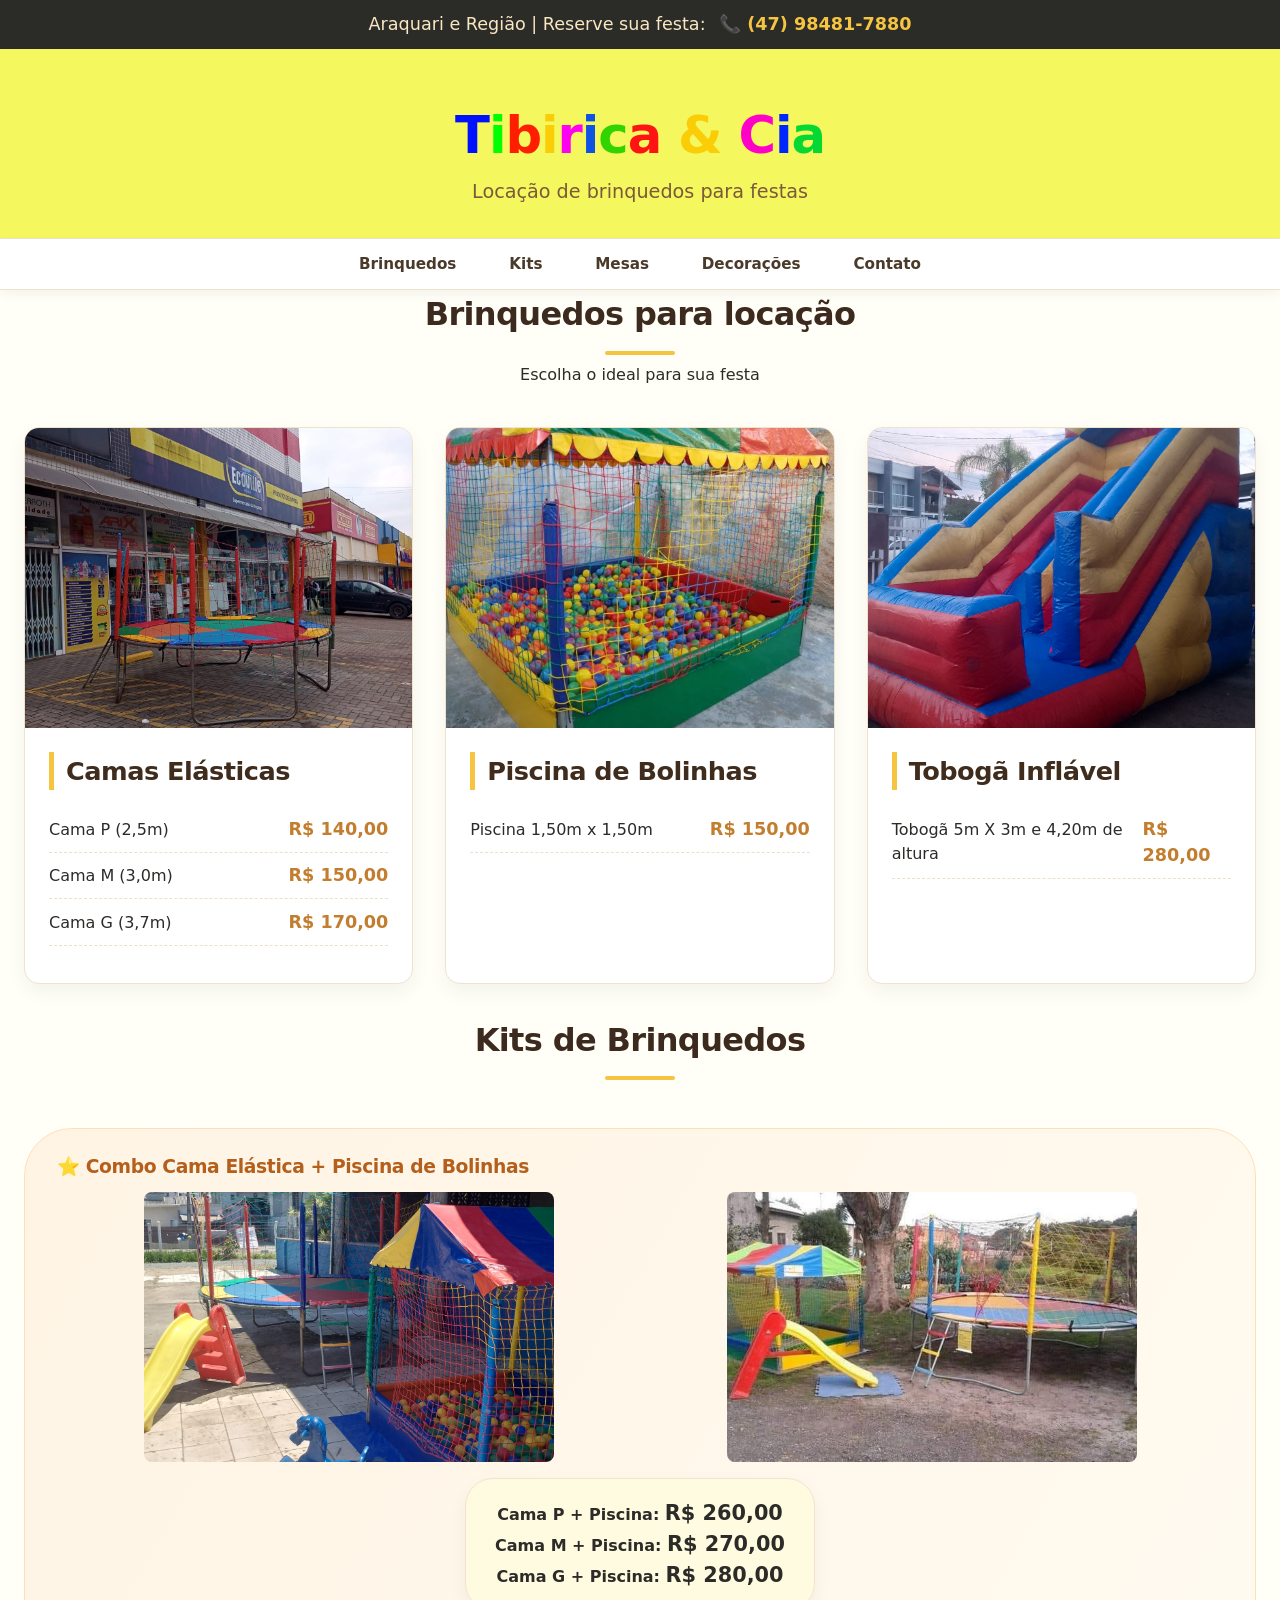
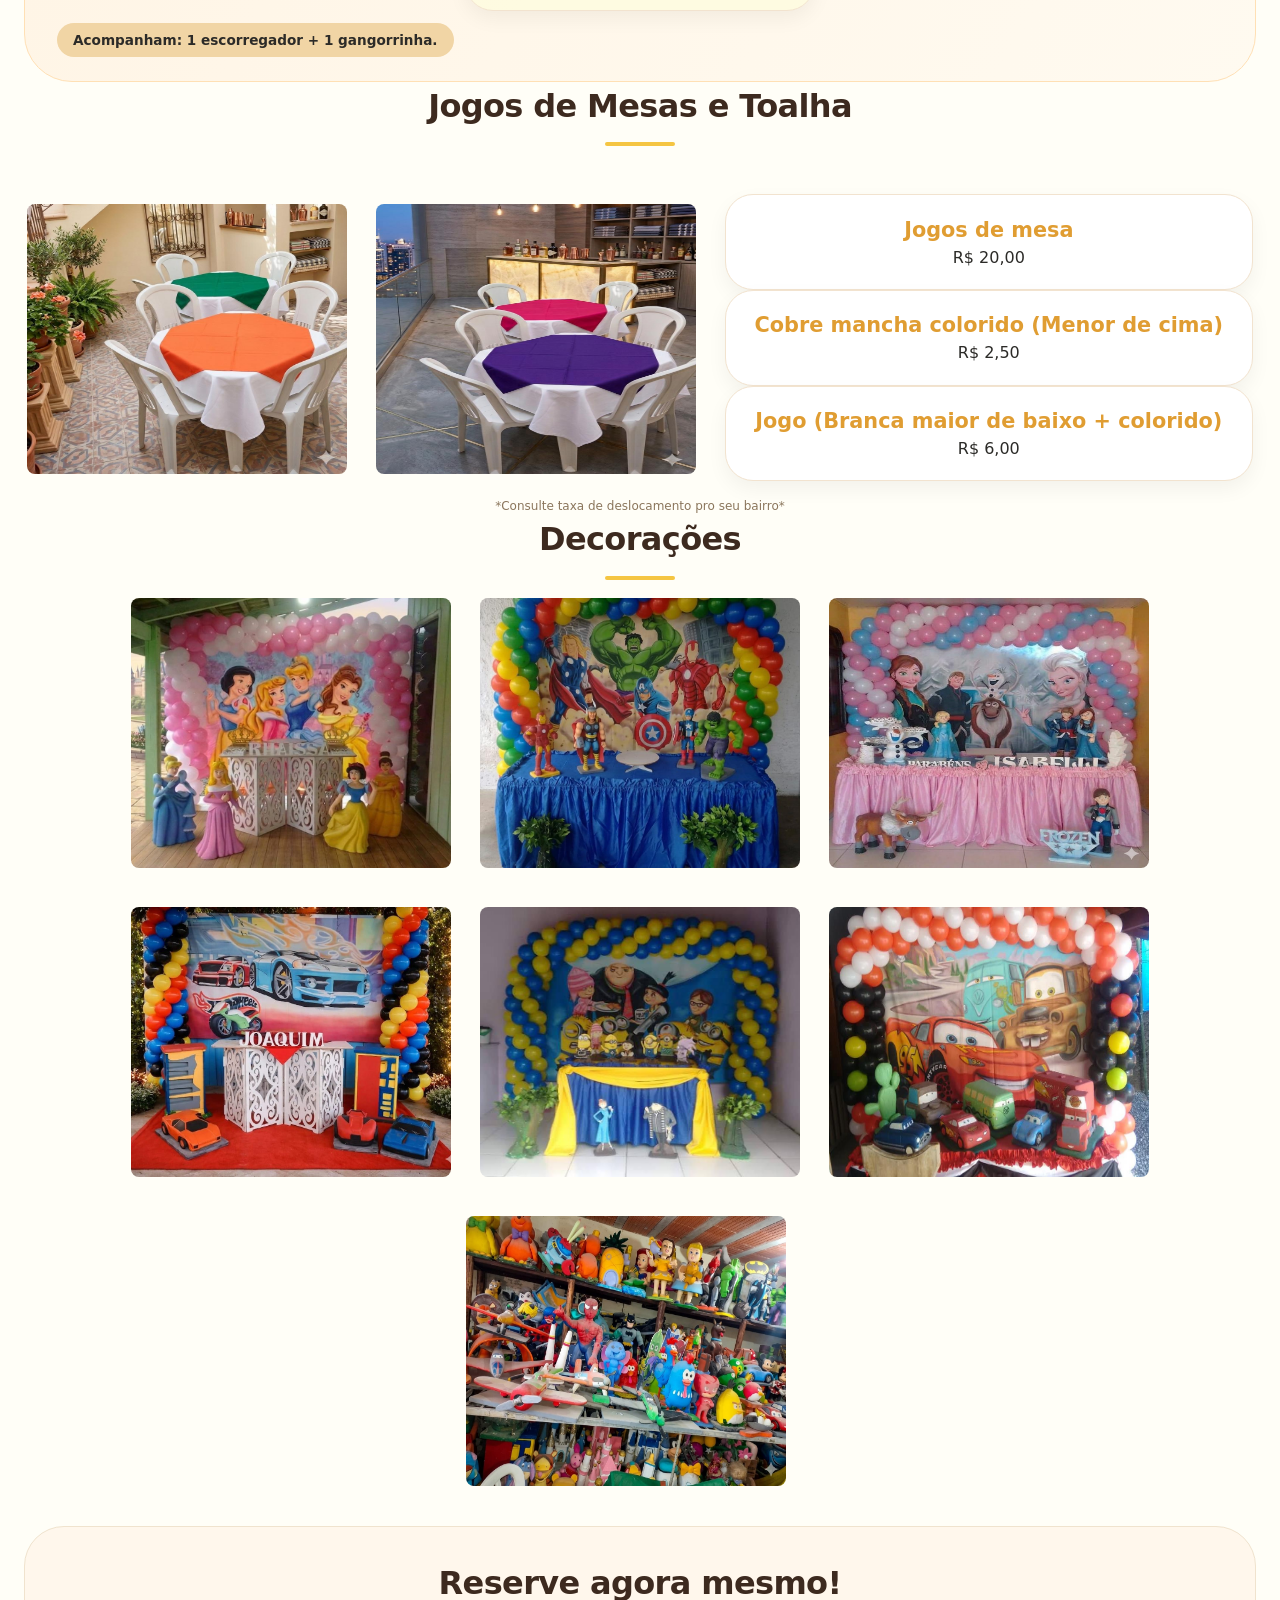
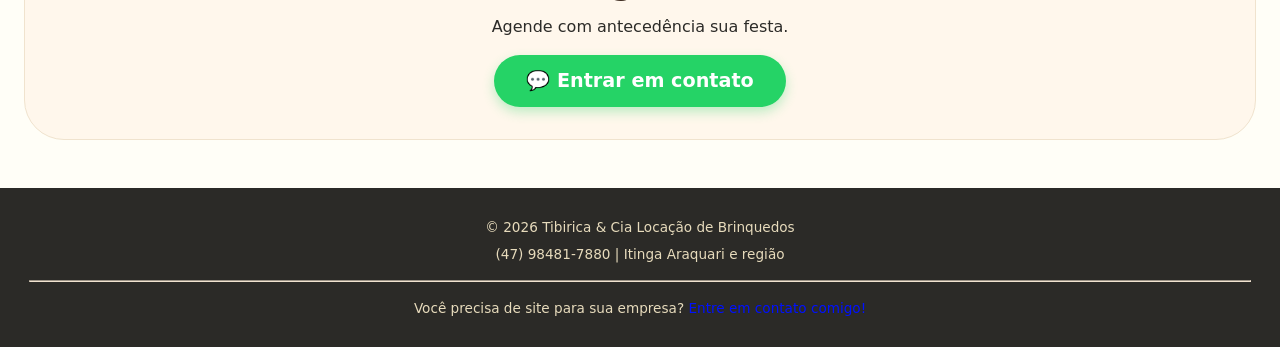
==== commit 34a8df05: "Fix HTML formatting and restore original content" ====
--- a/index.html
+++ b/index.html
@@ -72,7 +72,7 @@
                         </ul>
                     </div>
                 </div>
-            <div class="grid-2cols">
+
             <!-- Card Tobogã -->
                 <div class="card">
                     <img class="card-img" src="./Img/toboga01.jpeg" 
@@ -200,4 +200,4 @@
 </footer>
 
 </body>
-</html>+</html>
